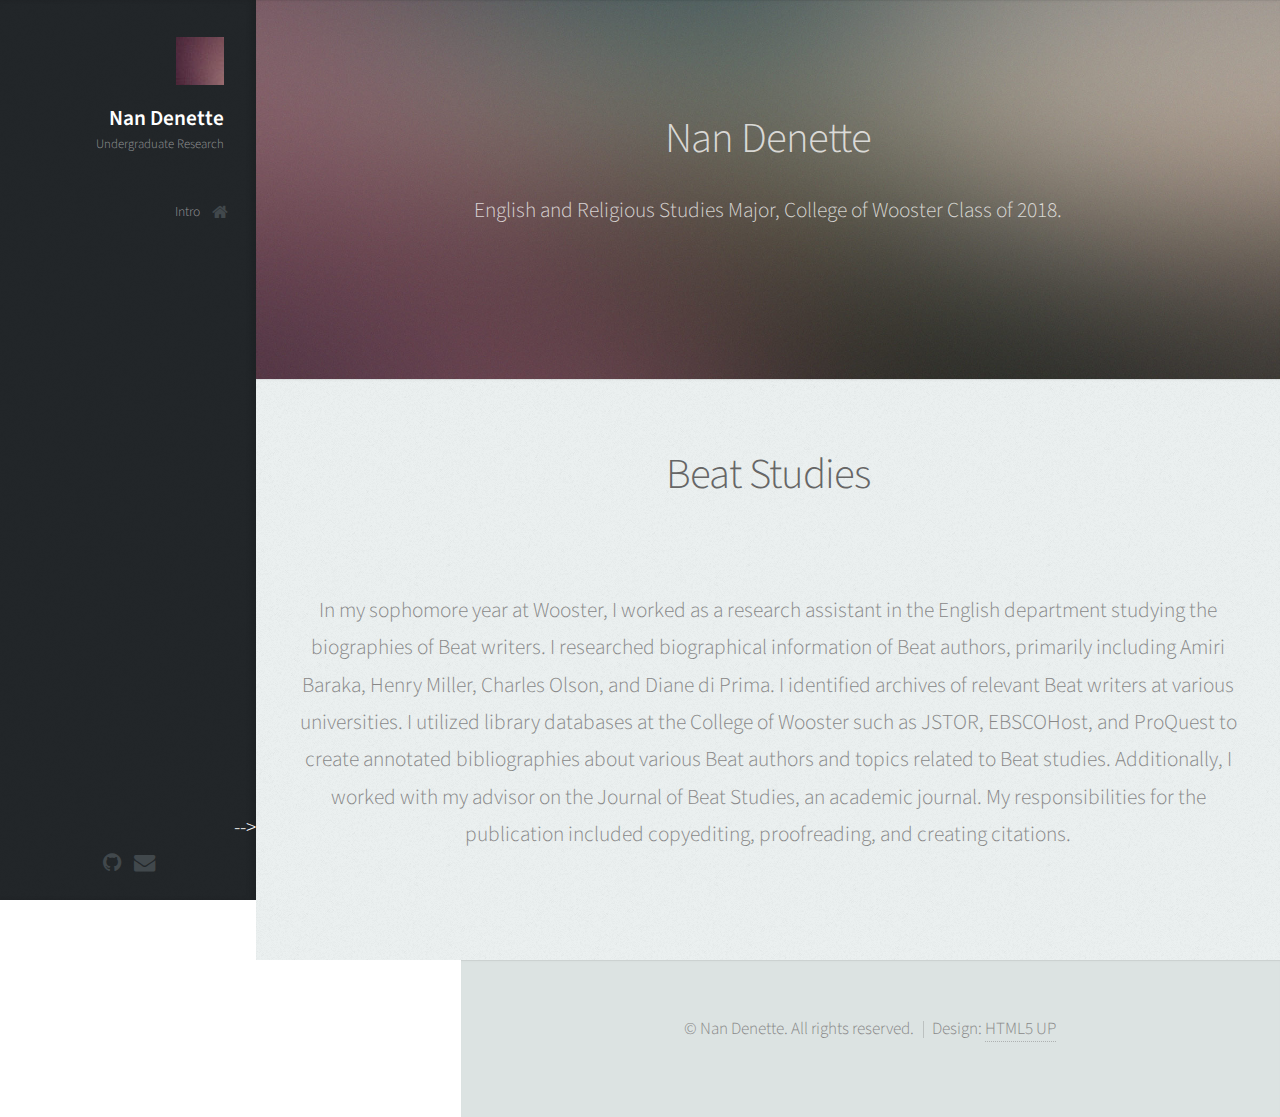
==== page 3.html @ e2fedefa "added 2 pages" ====
<!DOCTYPE HTML>
<!--
	Prologue by HTML5 UP
	html5up.net | @ajlkn
	Free for personal and commercial use under the CCA 3.0 license (html5up.net/license)
-->
<html>
	<head>
		<title>Prologue by HTML5 UP</title>
		<meta charset="utf-8" />
		<meta name="viewport" content="width=device-width, initial-scale=1" />
		<!--[if lte IE 8]><script src="assets/js/ie/html5shiv.js"></script><![endif]-->
		<link rel="stylesheet" href="assets/css/main.css" />
		<!--[if lte IE 8]><link rel="stylesheet" href="assets/css/ie8.css" /><![endif]-->
		<!--[if lte IE 9]><link rel="stylesheet" href="assets/css/ie9.css" /><![endif]-->
	</head>
	<body>

		<!-- Header -->
			<div id="header">

				<div class="top">

					<!-- Logo -->
						<div id="logo">
							<span class="image avatar48"><img src="images/avatar.jpg" alt="" /></span>
							<h1 id="title">Nan Denette</h1>
							<p>Undergraduate Research</p>
						</div>

					<!-- Nav -->
						<nav id="nav">
							<!--

								Prologue's nav expects links in one of two formats:

								1. Hash link (scrolls to a different section within the page)

								   <li><a href="#foobar" id="foobar-link" class="icon fa-whatever-icon-you-want skel-layers-ignoreHref"><span class="label">Foobar</span></a></li>

								2. Standard link (sends the user to another page/site)

								   <li><a href="http://foobar.tld" id="foobar-link" class="icon fa-whatever-icon-you-want"><span class="label">Foobar</span></a></li>

							-->
							
							<ul>
								<li><a href="https://nandenette.github.io" id="top-link" class="skel-layers-ignoreHref"><span class="icon fa-home">Intro</span></a></li>
								
							</ul>
						</nav>

				</div>

				<div class="bottom">
				-->

					<!-- Social Icons -->
						<ul class="icons">
							</li>
							</li>
							<li><a href="https://github.com/nandenette" class="icon fa-github"><span class="label">Github</span></a></li>
							<li><a href="ndenette18@wooster.edu" class="icon fa-envelope"><span class="label">Email</span></a></li>
						</ul>

				</div>

			</div>

		<!-- Main -->
			<div id="main">

				<!-- Intro -->
					<section id="top" class="one dark cover">
						<div class="container">

							<header>
								<h2 class="alt">Nan Denette</a></h2>
								<p>English and Religious Studies Major, College of Wooster Class of 2018.</p>
							</header>

							

						</div>
					</section>

				<!-- Portfolio -->
				<!--
					<section id="portfolio" class="two">
						<div class="container">

							<header>
								<h2>Research</h2>
							</header>

							<p>My current undergraduate research includes Beat literature, religion and literature theory, and the author David Foster Wallace.</p>

							<div class="row">
								<div class="4u 12u$(mobile)">
									<article class="item">
										<a href="/beatstudies.html" class="image fit"><img src="images/pic02.jpg" alt="" /></a>
										<header>
											<h3>Beat Studies</h3>
	
										</header>
									</article>
									<article class="item">
										<a href="#" class="image fit"><img src="images/pic03.jpg" alt="" /></a>
										<header>
											<h3>other</h3>
										</header>
									</article>
								</div>
								<div class="4u 12u$(mobile)">
									<article class="item">
										<a href="#" class="image fit"><img src="images/pic04.jpg" alt="" /></a>
										<header>
											<h3>Religion and Literature</h3>
										</header>
									</article>
									<article class="item">
										<a href="#" class="image fit"><img src="images/pic05.jpg" alt="" /></a>
										<header>
											<h3>Natoque Vitae</h3>
										</header>
									</article>
								</div>
								<div class="4u$ 12u$(mobile)">
									<article class="item">
										<a href="#" class="image fit"><img src="images/pic06.jpg" alt="" /></a>
										<header>
											<h3>David Foster Wallace</h3>
										</header>
									</article>
									<article class="item">
										<a href="#" class="image fit"><img src="images/pic07.jpg" alt="" /></a>
										<header>
											<h3>Orci Convallis</h3>
										</header>
									</article>
								</div>
							</div>

						</div>
					</section>
					-->

				<!-- About Me -->
					<section id="about" class="three">
						<div class="container">

							<header>
								<h2>Beat Studies</h2>
							</header>

							<a href="#" class="image featured"><img src="https://s-media-cache-ak0.pinimg.com/originals/61/4f/51/614f518d3c22bc08018260bf0897a3b0.jpg" alt="" /></a>

							<p>In my sophomore year at Wooster, I worked as a research assistant in the English department studying the biographies of Beat writers. I researched biographical information of Beat authors, primarily including Amiri Baraka, Henry Miller, Charles Olson, and Diane di Prima. I identified archives of relevant Beat writers at various universities. I utilized library databases at the College of Wooster such as JSTOR, EBSCOHost, and ProQuest to create annotated bibliographies about various Beat authors and topics related to Beat studies. Additionally, I worked with my advisor on the Journal of Beat Studies, an academic journal. My responsibilities for the publication included copyediting, proofreading, and creating citations.</p>

						</div>
					</section>

		<!-- Footer -->
			<div id="footer">

				<!-- Copyright -->
					<ul class="copyright">
						<li>&copy; Nan Denette. All rights reserved.</li><li>Design: <a href="http://html5up.net">HTML5 UP</a></li>
					</ul>

			</div>

		<!-- Scripts -->
			<script src="assets/js/jquery.min.js"></script>
			<script src="assets/js/jquery.scrolly.min.js"></script>
			<script src="assets/js/jquery.scrollzer.min.js"></script>
			<script src="assets/js/skel.min.js"></script>
			<script src="assets/js/util.js"></script>
			<!--[if lte IE 8]><script src="assets/js/ie/respond.min.js"></script><![endif]-->
			<script src="assets/js/main.js"></script>

	</body>
</html>
---- assets/css/main.css ----
@import url("font-awesome.min.css");
@import url("https://fonts.googleapis.com/css?family=Source+Sans+Pro:300,300italic,400,600");

/*
	Prologue by HTML5 UP
	html5up.net | @ajlkn
	Free for personal and commercial use under the CCA 3.0 license (html5up.net/license)
*/

/* Reset */

	html, body, div, span, applet, object, iframe, h1, h2, h3, h4, h5, h6, p, blockquote, pre, a, abbr, acronym, address, big, cite, code, del, dfn, em, img, ins, kbd, q, s, samp, small, strike, strong, sub, sup, tt, var, b, u, i, center, dl, dt, dd, ol, ul, li, fieldset, form, label, legend, table, caption, tbody, tfoot, thead, tr, th, td, article, aside, canvas, details, embed, figure, figcaption, footer, header, hgroup, menu, nav, output, ruby, section, summary, time, mark, audio, video {
		margin: 0;
		padding: 0;
		border: 0;
		font-size: 100%;
		font: inherit;
		vertical-align: baseline;
	}

	article, aside, details, figcaption, figure, footer, header, hgroup, menu, nav, section {
		display: block;
	}

	body {
		line-height: 1;
	}

	ol, ul {
		list-style: none;
	}

	blockquote, q {
		quotes: none;
	}

	blockquote:before, blockquote:after, q:before, q:after {
		content: '';
		content: none;
	}

	table {
		border-collapse: collapse;
		border-spacing: 0;
	}

	body {
		-webkit-text-size-adjust: none;
	}

/* Box Model */

	*, *:before, *:after {
		-moz-box-sizing: border-box;
		-webkit-box-sizing: border-box;
		box-sizing: border-box;
	}

/* Containers */

	.container {
		margin-left: auto;
		margin-right: auto;
	}

	.container.\31 25\25 {
		width: 100%;
		max-width: 1750px;
		min-width: 1400px;
	}

	.container.\37 5\25 {
		width: 1050px;
	}

	.container.\35 0\25 {
		width: 700px;
	}

	.container.\32 5\25 {
		width: 350px;
	}

	.container {
		width: 1400px;
	}

	@media screen and (min-width: 961px) and (max-width: 1880px) {

		.container.\31 25\25 {
			width: 100%;
			max-width: 1500px;
			min-width: 1200px;
		}

		.container.\37 5\25 {
			width: 900px;
		}

		.container.\35 0\25 {
			width: 600px;
		}

		.container.\32 5\25 {
			width: 300px;
		}

		.container {
			width: 1200px;
		}

	}

	@media screen and (min-width: 961px) and (max-width: 1620px) {

		.container.\31 25\25 {
			width: 100%;
			max-width: 1200px;
			min-width: 960px;
		}

		.container.\37 5\25 {
			width: 720px;
		}

		.container.\35 0\25 {
			width: 480px;
		}

		.container.\32 5\25 {
			width: 240px;
		}

		.container {
			width: 960px;
		}

	}

	@media screen and (min-width: 961px) and (max-width: 1320px) {

		.container.\31 25\25 {
			width: 100%;
			max-width: 125%;
			min-width: 100%;
		}

		.container.\37 5\25 {
			width: 75%;
		}

		.container.\35 0\25 {
			width: 50%;
		}

		.container.\32 5\25 {
			width: 25%;
		}

		.container {
			width: 100%;
		}

	}

	@media screen and (max-width: 960px) {

		.container.\31 25\25 {
			width: 100%;
			max-width: 125%;
			min-width: 100%;
		}

		.container.\37 5\25 {
			width: 75%;
		}

		.container.\35 0\25 {
			width: 50%;
		}

		.container.\32 5\25 {
			width: 25%;
		}

		.container {
			width: 100%;
		}

	}

	@media screen and (max-width: 736px) {

		.container.\31 25\25 {
			width: 100%;
			max-width: 125%;
			min-width: 100%;
		}

		.container.\37 5\25 {
			width: 75%;
		}

		.container.\35 0\25 {
			width: 50%;
		}

		.container.\32 5\25 {
			width: 25%;
		}

		.container {
			width: 100% !important;
		}

	}

/* Grid */

	.row {
		border-bottom: solid 1px transparent;
		-moz-box-sizing: border-box;
		-webkit-box-sizing: border-box;
		box-sizing: border-box;
	}

	.row > * {
		float: left;
		-moz-box-sizing: border-box;
		-webkit-box-sizing: border-box;
		box-sizing: border-box;
	}

	.row:after, .row:before {
		content: '';
		display: block;
		clear: both;
		height: 0;
	}

	.row.uniform > * > :first-child {
		margin-top: 0;
	}

	.row.uniform > * > :last-child {
		margin-bottom: 0;
	}

	.row.\30 \25 > * {
		padding: 0px 0 0 0px;
	}

	.row.\30 \25 {
		margin: 0px 0 -1px 0px;
	}

	.row.uniform.\30 \25 > * {
		padding: 0px 0 0 0px;
	}

	.row.uniform.\30 \25 {
		margin: 0px 0 -1px 0px;
	}

	.row > * {
		padding: 40px 0 0 40px;
	}

	.row {
		margin: -40px 0 -1px -40px;
	}

	.row.uniform > * {
		padding: 40px 0 0 40px;
	}

	.row.uniform {
		margin: -40px 0 -1px -40px;
	}

	.row.\32 00\25 > * {
		padding: 80px 0 0 80px;
	}

	.row.\32 00\25 {
		margin: -80px 0 -1px -80px;
	}

	.row.uniform.\32 00\25 > * {
		padding: 80px 0 0 80px;
	}

	.row.uniform.\32 00\25 {
		margin: -80px 0 -1px -80px;
	}

	.row.\31 50\25 > * {
		padding: 60px 0 0 60px;
	}

	.row.\31 50\25 {
		margin: -60px 0 -1px -60px;
	}

	.row.uniform.\31 50\25 > * {
		padding: 60px 0 0 60px;
	}

	.row.uniform.\31 50\25 {
		margin: -60px 0 -1px -60px;
	}

	.row.\35 0\25 > * {
		padding: 20px 0 0 20px;
	}

	.row.\35 0\25 {
		margin: -20px 0 -1px -20px;
	}

	.row.uniform.\35 0\25 > * {
		padding: 20px 0 0 20px;
	}

	.row.uniform.\35 0\25 {
		margin: -20px 0 -1px -20px;
	}

	.row.\32 5\25 > * {
		padding: 10px 0 0 10px;
	}

	.row.\32 5\25 {
		margin: -10px 0 -1px -10px;
	}

	.row.uniform.\32 5\25 > * {
		padding: 10px 0 0 10px;
	}

	.row.uniform.\32 5\25 {
		margin: -10px 0 -1px -10px;
	}

	.\31 2u, .\31 2u\24 {
		width: 100%;
		clear: none;
		margin-left: 0;
	}

	.\31 1u, .\31 1u\24 {
		width: 91.6666666667%;
		clear: none;
		margin-left: 0;
	}

	.\31 0u, .\31 0u\24 {
		width: 83.3333333333%;
		clear: none;
		margin-left: 0;
	}

	.\39 u, .\39 u\24 {
		width: 75%;
		clear: none;
		margin-left: 0;
	}

	.\38 u, .\38 u\24 {
		width: 66.6666666667%;
		clear: none;
		margin-left: 0;
	}

	.\37 u, .\37 u\24 {
		width: 58.3333333333%;
		clear: none;
		margin-left: 0;
	}

	.\36 u, .\36 u\24 {
		width: 50%;
		clear: none;
		margin-left: 0;
	}

	.\35 u, .\35 u\24 {
		width: 41.6666666667%;
		clear: none;
		margin-left: 0;
	}

	.\34 u, .\34 u\24 {
		width: 33.3333333333%;
		clear: none;
		margin-left: 0;
	}

	.\33 u, .\33 u\24 {
		width: 25%;
		clear: none;
		margin-left: 0;
	}

	.\32 u, .\32 u\24 {
		width: 16.6666666667%;
		clear: none;
		margin-left: 0;
	}

	.\31 u, .\31 u\24 {
		width: 8.3333333333%;
		clear: none;
		margin-left: 0;
	}

	.\31 2u\24 + *,
	.\31 1u\24 + *,
	.\31 0u\24 + *,
	.\39 u\24 + *,
	.\38 u\24 + *,
	.\37 u\24 + *,
	.\36 u\24 + *,
	.\35 u\24 + *,
	.\34 u\24 + *,
	.\33 u\24 + *,
	.\32 u\24 + *,
	.\31 u\24 + * {
		clear: left;
	}

	.\-11u {
		margin-left: 91.66667%;
	}

	.\-10u {
		margin-left: 83.33333%;
	}

	.\-9u {
		margin-left: 75%;
	}

	.\-8u {
		margin-left: 66.66667%;
	}

	.\-7u {
		margin-left: 58.33333%;
	}

	.\-6u {
		margin-left: 50%;
	}

	.\-5u {
		margin-left: 41.66667%;
	}

	.\-4u {
		margin-left: 33.33333%;
	}

	.\-3u {
		margin-left: 25%;
	}

	.\-2u {
		margin-left: 16.66667%;
	}

	.\-1u {
		margin-left: 8.33333%;
	}

	@media screen and (min-width: 961px) and (max-width: 1880px) {

		.row > * {
			padding: 40px 0 0 40px;
		}

		.row {
			margin: -40px 0 -1px -40px;
		}

		.row.uniform > * {
			padding: 40px 0 0 40px;
		}

		.row.uniform {
			margin: -40px 0 -1px -40px;
		}

		.row.\32 00\25 > * {
			padding: 80px 0 0 80px;
		}

		.row.\32 00\25 {
			margin: -80px 0 -1px -80px;
		}

		.row.uniform.\32 00\25 > * {
			padding: 80px 0 0 80px;
		}

		.row.uniform.\32 00\25 {
			margin: -80px 0 -1px -80px;
		}

		.row.\31 50\25 > * {
			padding: 60px 0 0 60px;
		}

		.row.\31 50\25 {
			margin: -60px 0 -1px -60px;
		}

		.row.uniform.\31 50\25 > * {
			padding: 60px 0 0 60px;
		}

		.row.uniform.\31 50\25 {
			margin: -60px 0 -1px -60px;
		}

		.row.\35 0\25 > * {
			padding: 20px 0 0 20px;
		}

		.row.\35 0\25 {
			margin: -20px 0 -1px -20px;
		}

		.row.uniform.\35 0\25 > * {
			padding: 20px 0 0 20px;
		}

		.row.uniform.\35 0\25 {
			margin: -20px 0 -1px -20px;
		}

		.row.\32 5\25 > * {
			padding: 10px 0 0 10px;
		}

		.row.\32 5\25 {
			margin: -10px 0 -1px -10px;
		}

		.row.uniform.\32 5\25 > * {
			padding: 10px 0 0 10px;
		}

		.row.uniform.\32 5\25 {
			margin: -10px 0 -1px -10px;
		}

		.\31 2u\28wide\29, .\31 2u\24\28wide\29 {
			width: 100%;
			clear: none;
			margin-left: 0;
		}

		.\31 1u\28wide\29, .\31 1u\24\28wide\29 {
			width: 91.6666666667%;
			clear: none;
			margin-left: 0;
		}

		.\31 0u\28wide\29, .\31 0u\24\28wide\29 {
			width: 83.3333333333%;
			clear: none;
			margin-left: 0;
		}

		.\39 u\28wide\29, .\39 u\24\28wide\29 {
			width: 75%;
			clear: none;
			margin-left: 0;
		}

		.\38 u\28wide\29, .\38 u\24\28wide\29 {
			width: 66.6666666667%;
			clear: none;
			margin-left: 0;
		}

		.\37 u\28wide\29, .\37 u\24\28wide\29 {
			width: 58.3333333333%;
			clear: none;
			margin-left: 0;
		}

		.\36 u\28wide\29, .\36 u\24\28wide\29 {
			width: 50%;
			clear: none;
			margin-left: 0;
		}

		.\35 u\28wide\29, .\35 u\24\28wide\29 {
			width: 41.6666666667%;
			clear: none;
			margin-left: 0;
		}

		.\34 u\28wide\29, .\34 u\24\28wide\29 {
			width: 33.3333333333%;
			clear: none;
			margin-left: 0;
		}

		.\33 u\28wide\29, .\33 u\24\28wide\29 {
			width: 25%;
			clear: none;
			margin-left: 0;
		}

		.\32 u\28wide\29, .\32 u\24\28wide\29 {
			width: 16.6666666667%;
			clear: none;
			margin-left: 0;
		}

		.\31 u\28wide\29, .\31 u\24\28wide\29 {
			width: 8.3333333333%;
			clear: none;
			margin-left: 0;
		}

		.\31 2u\24\28wide\29 + *,
		.\31 1u\24\28wide\29 + *,
		.\31 0u\24\28wide\29 + *,
		.\39 u\24\28wide\29 + *,
		.\38 u\24\28wide\29 + *,
		.\37 u\24\28wide\29 + *,
		.\36 u\24\28wide\29 + *,
		.\35 u\24\28wide\29 + *,
		.\34 u\24\28wide\29 + *,
		.\33 u\24\28wide\29 + *,
		.\32 u\24\28wide\29 + *,
		.\31 u\24\28wide\29 + * {
			clear: left;
		}

		.\-11u\28wide\29 {
			margin-left: 91.66667%;
		}

		.\-10u\28wide\29 {
			margin-left: 83.33333%;
		}

		.\-9u\28wide\29 {
			margin-left: 75%;
		}

		.\-8u\28wide\29 {
			margin-left: 66.66667%;
		}

		.\-7u\28wide\29 {
			margin-left: 58.33333%;
		}

		.\-6u\28wide\29 {
			margin-left: 50%;
		}

		.\-5u\28wide\29 {
			margin-left: 41.66667%;
		}

		.\-4u\28wide\29 {
			margin-left: 33.33333%;
		}

		.\-3u\28wide\29 {
			margin-left: 25%;
		}

		.\-2u\28wide\29 {
			margin-left: 16.66667%;
		}

		.\-1u\28wide\29 {
			margin-left: 8.33333%;
		}

	}

	@media screen and (min-width: 961px) and (max-width: 1620px) {

		.row > * {
			padding: 40px 0 0 40px;
		}

		.row {
			margin: -40px 0 -1px -40px;
		}

		.row.uniform > * {
			padding: 40px 0 0 40px;
		}

		.row.uniform {
			margin: -40px 0 -1px -40px;
		}

		.row.\32 00\25 > * {
			padding: 80px 0 0 80px;
		}

		.row.\32 00\25 {
			margin: -80px 0 -1px -80px;
		}

		.row.uniform.\32 00\25 > * {
			padding: 80px 0 0 80px;
		}

		.row.uniform.\32 00\25 {
			margin: -80px 0 -1px -80px;
		}

		.row.\31 50\25 > * {
			padding: 60px 0 0 60px;
		}

		.row.\31 50\25 {
			margin: -60px 0 -1px -60px;
		}

		.row.uniform.\31 50\25 > * {
			padding: 60px 0 0 60px;
		}

		.row.uniform.\31 50\25 {
			margin: -60px 0 -1px -60px;
		}

		.row.\35 0\25 > * {
			padding: 20px 0 0 20px;
		}

		.row.\35 0\25 {
			margin: -20px 0 -1px -20px;
		}

		.row.uniform.\35 0\25 > * {
			padding: 20px 0 0 20px;
		}

		.row.uniform.\35 0\25 {
			margin: -20px 0 -1px -20px;
		}

		.row.\32 5\25 > * {
			padding: 10px 0 0 10px;
		}

		.row.\32 5\25 {
			margin: -10px 0 -1px -10px;
		}

		.row.uniform.\32 5\25 > * {
			padding: 10px 0 0 10px;
		}

		.row.uniform.\32 5\25 {
			margin: -10px 0 -1px -10px;
		}

		.\31 2u\28normal\29, .\31 2u\24\28normal\29 {
			width: 100%;
			clear: none;
			margin-left: 0;
		}

		.\31 1u\28normal\29, .\31 1u\24\28normal\29 {
			width: 91.6666666667%;
			clear: none;
			margin-left: 0;
		}

		.\31 0u\28normal\29, .\31 0u\24\28normal\29 {
			width: 83.3333333333%;
			clear: none;
			margin-left: 0;
		}

		.\39 u\28normal\29, .\39 u\24\28normal\29 {
			width: 75%;
			clear: none;
			margin-left: 0;
		}

		.\38 u\28normal\29, .\38 u\24\28normal\29 {
			width: 66.6666666667%;
			clear: none;
			margin-left: 0;
		}

		.\37 u\28normal\29, .\37 u\24\28normal\29 {
			width: 58.3333333333%;
			clear: none;
			margin-left: 0;
		}

		.\36 u\28normal\29, .\36 u\24\28normal\29 {
			width: 50%;
			clear: none;
			margin-left: 0;
		}

		.\35 u\28normal\29, .\35 u\24\28normal\29 {
			width: 41.6666666667%;
			clear: none;
			margin-left: 0;
		}

		.\34 u\28normal\29, .\34 u\24\28normal\29 {
			width: 33.3333333333%;
			clear: none;
			margin-left: 0;
		}

		.\33 u\28normal\29, .\33 u\24\28normal\29 {
			width: 25%;
			clear: none;
			margin-left: 0;
		}

		.\32 u\28normal\29, .\32 u\24\28normal\29 {
			width: 16.6666666667%;
			clear: none;
			margin-left: 0;
		}

		.\31 u\28normal\29, .\31 u\24\28normal\29 {
			width: 8.3333333333%;
			clear: none;
			margin-left: 0;
		}

		.\31 2u\24\28normal\29 + *,
		.\31 1u\24\28normal\29 + *,
		.\31 0u\24\28normal\29 + *,
		.\39 u\24\28normal\29 + *,
		.\38 u\24\28normal\29 + *,
		.\37 u\24\28normal\29 + *,
		.\36 u\24\28normal\29 + *,
		.\35 u\24\28normal\29 + *,
		.\34 u\24\28normal\29 + *,
		.\33 u\24\28normal\29 + *,
		.\32 u\24\28normal\29 + *,
		.\31 u\24\28normal\29 + * {
			clear: left;
		}

		.\-11u\28normal\29 {
			margin-left: 91.66667%;
		}

		.\-10u\28normal\29 {
			margin-left: 83.33333%;
		}

		.\-9u\28normal\29 {
			margin-left: 75%;
		}

		.\-8u\28normal\29 {
			margin-left: 66.66667%;
		}

		.\-7u\28normal\29 {
			margin-left: 58.33333%;
		}

		.\-6u\28normal\29 {
			margin-left: 50%;
		}

		.\-5u\28normal\29 {
			margin-left: 41.66667%;
		}

		.\-4u\28normal\29 {
			margin-left: 33.33333%;
		}

		.\-3u\28normal\29 {
			margin-left: 25%;
		}

		.\-2u\28normal\29 {
			margin-left: 16.66667%;
		}

		.\-1u\28normal\29 {
			margin-left: 8.33333%;
		}

	}

	@media screen and (min-width: 961px) and (max-width: 1320px) {

		.row > * {
			padding: 20px 0 0 20px;
		}

		.row {
			margin: -20px 0 -1px -20px;
		}

		.row.uniform > * {
			padding: 20px 0 0 20px;
		}

		.row.uniform {
			margin: -20px 0 -1px -20px;
		}

		.row.\32 00\25 > * {
			padding: 40px 0 0 40px;
		}

		.row.\32 00\25 {
			margin: -40px 0 -1px -40px;
		}

		.row.uniform.\32 00\25 > * {
			padding: 40px 0 0 40px;
		}

		.row.uniform.\32 00\25 {
			margin: -40px 0 -1px -40px;
		}

		.row.\31 50\25 > * {
			padding: 30px 0 0 30px;
		}

		.row.\31 50\25 {
			margin: -30px 0 -1px -30px;
		}

		.row.uniform.\31 50\25 > * {
			padding: 30px 0 0 30px;
		}

		.row.uniform.\31 50\25 {
			margin: -30px 0 -1px -30px;
		}

		.row.\35 0\25 > * {
			padding: 10px 0 0 10px;
		}

		.row.\35 0\25 {
			margin: -10px 0 -1px -10px;
		}

		.row.uniform.\35 0\25 > * {
			padding: 10px 0 0 10px;
		}

		.row.uniform.\35 0\25 {
			margin: -10px 0 -1px -10px;
		}

		.row.\32 5\25 > * {
			padding: 5px 0 0 5px;
		}

		.row.\32 5\25 {
			margin: -5px 0 -1px -5px;
		}

		.row.uniform.\32 5\25 > * {
			padding: 5px 0 0 5px;
		}

		.row.uniform.\32 5\25 {
			margin: -5px 0 -1px -5px;
		}

		.\31 2u\28narrow\29, .\31 2u\24\28narrow\29 {
			width: 100%;
			clear: none;
			margin-left: 0;
		}

		.\31 1u\28narrow\29, .\31 1u\24\28narrow\29 {
			width: 91.6666666667%;
			clear: none;
			margin-left: 0;
		}

		.\31 0u\28narrow\29, .\31 0u\24\28narrow\29 {
			width: 83.3333333333%;
			clear: none;
			margin-left: 0;
		}

		.\39 u\28narrow\29, .\39 u\24\28narrow\29 {
			width: 75%;
			clear: none;
			margin-left: 0;
		}

		.\38 u\28narrow\29, .\38 u\24\28narrow\29 {
			width: 66.6666666667%;
			clear: none;
			margin-left: 0;
		}

		.\37 u\28narrow\29, .\37 u\24\28narrow\29 {
			width: 58.3333333333%;
			clear: none;
			margin-left: 0;
		}

		.\36 u\28narrow\29, .\36 u\24\28narrow\29 {
			width: 50%;
			clear: none;
			margin-left: 0;
		}

		.\35 u\28narrow\29, .\35 u\24\28narrow\29 {
			width: 41.6666666667%;
			clear: none;
			margin-left: 0;
		}

		.\34 u\28narrow\29, .\34 u\24\28narrow\29 {
			width: 33.3333333333%;
			clear: none;
			margin-left: 0;
		}

		.\33 u\28narrow\29, .\33 u\24\28narrow\29 {
			width: 25%;
			clear: none;
			margin-left: 0;
		}

		.\32 u\28narrow\29, .\32 u\24\28narrow\29 {
			width: 16.6666666667%;
			clear: none;
			margin-left: 0;
		}

		.\31 u\28narrow\29, .\31 u\24\28narrow\29 {
			width: 8.3333333333%;
			clear: none;
			margin-left: 0;
		}

		.\31 2u\24\28narrow\29 + *,
		.\31 1u\24\28narrow\29 + *,
		.\31 0u\24\28narrow\29 + *,
		.\39 u\24\28narrow\29 + *,
		.\38 u\24\28narrow\29 + *,
		.\37 u\24\28narrow\29 + *,
		.\36 u\24\28narrow\29 + *,
		.\35 u\24\28narrow\29 + *,
		.\34 u\24\28narrow\29 + *,
		.\33 u\24\28narrow\29 + *,
		.\32 u\24\28narrow\29 + *,
		.\31 u\24\28narrow\29 + * {
			clear: left;
		}

		.\-11u\28narrow\29 {
			margin-left: 91.66667%;
		}

		.\-10u\28narrow\29 {
			margin-left: 83.33333%;
		}

		.\-9u\28narrow\29 {
			margin-left: 75%;
		}

		.\-8u\28narrow\29 {
			margin-left: 66.66667%;
		}

		.\-7u\28narrow\29 {
			margin-left: 58.33333%;
		}

		.\-6u\28narrow\29 {
			margin-left: 50%;
		}

		.\-5u\28narrow\29 {
			margin-left: 41.66667%;
		}

		.\-4u\28narrow\29 {
			margin-left: 33.33333%;
		}

		.\-3u\28narrow\29 {
			margin-left: 25%;
		}

		.\-2u\28narrow\29 {
			margin-left: 16.66667%;
		}

		.\-1u\28narrow\29 {
			margin-left: 8.33333%;
		}

	}

	@media screen and (max-width: 960px) {

		.row > * {
			padding: 20px 0 0 20px;
		}

		.row {
			margin: -20px 0 -1px -20px;
		}

		.row.uniform > * {
			padding: 20px 0 0 20px;
		}

		.row.uniform {
			margin: -20px 0 -1px -20px;
		}

		.row.\32 00\25 > * {
			padding: 40px 0 0 40px;
		}

		.row.\32 00\25 {
			margin: -40px 0 -1px -40px;
		}

		.row.uniform.\32 00\25 > * {
			padding: 40px 0 0 40px;
		}

		.row.uniform.\32 00\25 {
			margin: -40px 0 -1px -40px;
		}

		.row.\31 50\25 > * {
			padding: 30px 0 0 30px;
		}

		.row.\31 50\25 {
			margin: -30px 0 -1px -30px;
		}

		.row.uniform.\31 50\25 > * {
			padding: 30px 0 0 30px;
		}

		.row.uniform.\31 50\25 {
			margin: -30px 0 -1px -30px;
		}

		.row.\35 0\25 > * {
			padding: 10px 0 0 10px;
		}

		.row.\35 0\25 {
			margin: -10px 0 -1px -10px;
		}

		.row.uniform.\35 0\25 > * {
			padding: 10px 0 0 10px;
		}

		.row.uniform.\35 0\25 {
			margin: -10px 0 -1px -10px;
		}

		.row.\32 5\25 > * {
			padding: 5px 0 0 5px;
		}

		.row.\32 5\25 {
			margin: -5px 0 -1px -5px;
		}

		.row.uniform.\32 5\25 > * {
			padding: 5px 0 0 5px;
		}

		.row.uniform.\32 5\25 {
			margin: -5px 0 -1px -5px;
		}

		.\31 2u\28narrower\29, .\31 2u\24\28narrower\29 {
			width: 100%;
			clear: none;
			margin-left: 0;
		}

		.\31 1u\28narrower\29, .\31 1u\24\28narrower\29 {
			width: 91.6666666667%;
			clear: none;
			margin-left: 0;
		}

		.\31 0u\28narrower\29, .\31 0u\24\28narrower\29 {
			width: 83.3333333333%;
			clear: none;
			margin-left: 0;
		}

		.\39 u\28narrower\29, .\39 u\24\28narrower\29 {
			width: 75%;
			clear: none;
			margin-left: 0;
		}

		.\38 u\28narrower\29, .\38 u\24\28narrower\29 {
			width: 66.6666666667%;
			clear: none;
			margin-left: 0;
		}

		.\37 u\28narrower\29, .\37 u\24\28narrower\29 {
			width: 58.3333333333%;
			clear: none;
			margin-left: 0;
		}

		.\36 u\28narrower\29, .\36 u\24\28narrower\29 {
			width: 50%;
			clear: none;
			margin-left: 0;
		}

		.\35 u\28narrower\29, .\35 u\24\28narrower\29 {
			width: 41.6666666667%;
			clear: none;
			margin-left: 0;
		}

		.\34 u\28narrower\29, .\34 u\24\28narrower\29 {
			width: 33.3333333333%;
			clear: none;
			margin-left: 0;
		}

		.\33 u\28narrower\29, .\33 u\24\28narrower\29 {
			width: 25%;
			clear: none;
			margin-left: 0;
		}

		.\32 u\28narrower\29, .\32 u\24\28narrower\29 {
			width: 16.6666666667%;
			clear: none;
			margin-left: 0;
		}

		.\31 u\28narrower\29, .\31 u\24\28narrower\29 {
			width: 8.3333333333%;
			clear: none;
			margin-left: 0;
		}

		.\31 2u\24\28narrower\29 + *,
		.\31 1u\24\28narrower\29 + *,
		.\31 0u\24\28narrower\29 + *,
		.\39 u\24\28narrower\29 + *,
		.\38 u\24\28narrower\29 + *,
		.\37 u\24\28narrower\29 + *,
		.\36 u\24\28narrower\29 + *,
		.\35 u\24\28narrower\29 + *,
		.\34 u\24\28narrower\29 + *,
		.\33 u\24\28narrower\29 + *,
		.\32 u\24\28narrower\29 + *,
		.\31 u\24\28narrower\29 + * {
			clear: left;
		}

		.\-11u\28narrower\29 {
			margin-left: 91.66667%;
		}

		.\-10u\28narrower\29 {
			margin-left: 83.33333%;
		}

		.\-9u\28narrower\29 {
			margin-left: 75%;
		}

		.\-8u\28narrower\29 {
			margin-left: 66.66667%;
		}

		.\-7u\28narrower\29 {
			margin-left: 58.33333%;
		}

		.\-6u\28narrower\29 {
			margin-left: 50%;
		}

		.\-5u\28narrower\29 {
			margin-left: 41.66667%;
		}

		.\-4u\28narrower\29 {
			margin-left: 33.33333%;
		}

		.\-3u\28narrower\29 {
			margin-left: 25%;
		}

		.\-2u\28narrower\29 {
			margin-left: 16.66667%;
		}

		.\-1u\28narrower\29 {
			margin-left: 8.33333%;
		}

	}

	@media screen and (max-width: 736px) {

		.row > * {
			padding: 20px 0 0 20px;
		}

		.row {
			margin: -20px 0 -1px -20px;
		}

		.row.uniform > * {
			padding: 20px 0 0 20px;
		}

		.row.uniform {
			margin: -20px 0 -1px -20px;
		}

		.row.\32 00\25 > * {
			padding: 40px 0 0 40px;
		}

		.row.\32 00\25 {
			margin: -40px 0 -1px -40px;
		}

		.row.uniform.\32 00\25 > * {
			padding: 40px 0 0 40px;
		}

		.row.uniform.\32 00\25 {
			margin: -40px 0 -1px -40px;
		}

		.row.\31 50\25 > * {
			padding: 30px 0 0 30px;
		}

		.row.\31 50\25 {
			margin: -30px 0 -1px -30px;
		}

		.row.uniform.\31 50\25 > * {
			padding: 30px 0 0 30px;
		}

		.row.uniform.\31 50\25 {
			margin: -30px 0 -1px -30px;
		}

		.row.\35 0\25 > * {
			padding: 10px 0 0 10px;
		}

		.row.\35 0\25 {
			margin: -10px 0 -1px -10px;
		}

		.row.uniform.\35 0\25 > * {
			padding: 10px 0 0 10px;
		}

		.row.uniform.\35 0\25 {
			margin: -10px 0 -1px -10px;
		}

		.row.\32 5\25 > * {
			padding: 5px 0 0 5px;
		}

		.row.\32 5\25 {
			margin: -5px 0 -1px -5px;
		}

		.row.uniform.\32 5\25 > * {
			padding: 5px 0 0 5px;
		}

		.row.uniform.\32 5\25 {
			margin: -5px 0 -1px -5px;
		}

		.\31 2u\28mobile\29, .\31 2u\24\28mobile\29 {
			width: 100%;
			clear: none;
			margin-left: 0;
		}

		.\31 1u\28mobile\29, .\31 1u\24\28mobile\29 {
			width: 91.6666666667%;
			clear: none;
			margin-left: 0;
		}

		.\31 0u\28mobile\29, .\31 0u\24\28mobile\29 {
			width: 83.3333333333%;
			clear: none;
			margin-left: 0;
		}

		.\39 u\28mobile\29, .\39 u\24\28mobile\29 {
			width: 75%;
			clear: none;
			margin-left: 0;
		}

		.\38 u\28mobile\29, .\38 u\24\28mobile\29 {
			width: 66.6666666667%;
			clear: none;
			margin-left: 0;
		}

		.\37 u\28mobile\29, .\37 u\24\28mobile\29 {
			width: 58.3333333333%;
			clear: none;
			margin-left: 0;
		}

		.\36 u\28mobile\29, .\36 u\24\28mobile\29 {
			width: 50%;
			clear: none;
			margin-left: 0;
		}

		.\35 u\28mobile\29, .\35 u\24\28mobile\29 {
			width: 41.6666666667%;
			clear: none;
			margin-left: 0;
		}

		.\34 u\28mobile\29, .\34 u\24\28mobile\29 {
			width: 33.3333333333%;
			clear: none;
			margin-left: 0;
		}

		.\33 u\28mobile\29, .\33 u\24\28mobile\29 {
			width: 25%;
			clear: none;
			margin-left: 0;
		}

		.\32 u\28mobile\29, .\32 u\24\28mobile\29 {
			width: 16.6666666667%;
			clear: none;
			margin-left: 0;
		}

		.\31 u\28mobile\29, .\31 u\24\28mobile\29 {
			width: 8.3333333333%;
			clear: none;
			margin-left: 0;
		}

		.\31 2u\24\28mobile\29 + *,
		.\31 1u\24\28mobile\29 + *,
		.\31 0u\24\28mobile\29 + *,
		.\39 u\24\28mobile\29 + *,
		.\38 u\24\28mobile\29 + *,
		.\37 u\24\28mobile\29 + *,
		.\36 u\24\28mobile\29 + *,
		.\35 u\24\28mobile\29 + *,
		.\34 u\24\28mobile\29 + *,
		.\33 u\24\28mobile\29 + *,
		.\32 u\24\28mobile\29 + *,
		.\31 u\24\28mobile\29 + * {
			clear: left;
		}

		.\-11u\28mobile\29 {
			margin-left: 91.66667%;
		}

		.\-10u\28mobile\29 {
			margin-left: 83.33333%;
		}

		.\-9u\28mobile\29 {
			margin-left: 75%;
		}

		.\-8u\28mobile\29 {
			margin-left: 66.66667%;
		}

		.\-7u\28mobile\29 {
			margin-left: 58.33333%;
		}

		.\-6u\28mobile\29 {
			margin-left: 50%;
		}

		.\-5u\28mobile\29 {
			margin-left: 41.66667%;
		}

		.\-4u\28mobile\29 {
			margin-left: 33.33333%;
		}

		.\-3u\28mobile\29 {
			margin-left: 25%;
		}

		.\-2u\28mobile\29 {
			margin-left: 16.66667%;
		}

		.\-1u\28mobile\29 {
			margin-left: 8.33333%;
		}

	}

/* Basic */

	body {
		background: #fff;
		font-family: 'Source Sans Pro', sans-serif;
		font-size: 19pt;
		font-weight: 300;
		line-height: 1.75em;
		color: #888;
	}

		body.is-loading * {
			-moz-transition: none !important;
			-webkit-transition: none !important;
			-ms-transition: none !important;
			transition: none !important;
			-moz-animation: none !important;
			-webkit-animation: none !important;
			-ms-animation: none !important;
			animation: none !important;
		}

	input, textarea, select {
		font-family: 'Source Sans Pro', sans-serif;
		font-size: 19pt;
		font-weight: 300;
		line-height: 1.75em;
		color: #888;
	}

	h1, h2, h3, h4, h5, h6 {
		font-weight: 300;
		color: #666;
		line-height: 1.5em;
	}

	h1 a, h2 a, h3 a, h4 a, h5 a, h6 a {
		color: inherit;
		text-decoration: none;
	}

		h1 a strong, h2 a strong, h3 a strong, h4 a strong, h5 a strong, h6 a strong {
			color: #333;
		}

	h2 {
		font-size: 2em;
		letter-spacing: -1px;
	}

		h2.alt {
			color: #888;
		}

			h2.alt strong {
				color: #666;
			}

	h3 {
		font-size: 1.5em;
	}

	header {
		margin: 0 0 2em 0;
	}

		header > p {
			margin: 1em 0 0 0;
		}

	footer {
		margin: 2em 0 0 0;
	}

	strong, b {
		font-weight: 300;
		color: #666;
	}

	em, i {
		font-style: italic;
	}

	a {
		text-decoration: none;
		color: inherit;
		border-bottom: dotted 1px rgba(128, 128, 128, 0.5);
		-moz-transition: color 0.35s ease-in-out, border-bottom-color 0.35s ease-in-out;
		-webkit-transition: color 0.35s ease-in-out, border-bottom-color 0.35s ease-in-out;
		-ms-transition: color 0.35s ease-in-out, border-bottom-color 0.35s ease-in-out;
		transition: color 0.35s ease-in-out, border-bottom-color 0.35s ease-in-out;
		outline: 0;
	}

		a:hover {
			color: #E27689;
			border-bottom-color: rgba(255, 255, 255, 0);
		}

	sub {
		position: relative;
		top: 0.5em;
		font-size: 0.8em;
	}

	sup {
		position: relative;
		top: -0.5em;
		font-size: 0.8em;
	}

	hr {
		border: 0;
		border-top: solid 1px #ddd;
	}

	blockquote {
		border-left: solid 0.5em #ddd;
		padding: 1em 0 1em 2em;
		font-style: italic;
	}

	p, ul, ol, dl, table {
		margin-bottom: 2em;
	}

	br.clear {
		clear: both;
	}

/* Sections/Article */

	section, article {
		margin-bottom: 3em;
	}

		section > :last-child,
		section > .container, section:last-child, article > :last-child,
		article > .container, article:last-child {
			margin-bottom: 0;
		}

		.row > section, .row > article {
			margin-bottom: 0;
		}

/* Image */

	.image {
		display: inline-block;
		border: 0;
	}

		.image img {
			display: block;
			width: 100%;
		}

		.image.avatar48 {
			width: 48px;
			height: 48px;
			background: #f00;
		}

			.image.avatar48 img {
				width: 48px;
				height: 48px;
			}

		.image.fit {
			display: block;
			width: 100%;
		}

		.image.featured {
			display: block;
			width: 100%;
			margin: 0 0 2em 0;
		}

		.image.left {
			float: left;
			margin: 0 2em 2em 0;
		}

		.image.centered {
			display: block;
			margin: 0 0 2em 0;
		}

			.image.centered img {
				margin: 0 auto;
				width: auto;
			}

/* List */

	ul.default {
		list-style: disc;
		padding-left: 1em;
	}

		ul.default li {
			padding-left: 0.5em;
		}

	ul.icons {
		cursor: default;
	}

		ul.icons li {
			display: inline-block;
		}

		ul.icons a {
			display: inline-block;
			width: 2em;
			height: 2em;
			line-height: 2em;
			text-align: center;
			border: 0;
		}

	ol.default {
		list-style: decimal;
		padding-left: 1.25em;
	}

		ol.default li {
			padding-left: 0.25em;
		}

/* Form */

	form label {
		display: block;
		text-align: left;
		margin-bottom: 0.5em;
	}

	form input[type="text"],
	form input[type="email"],
	form input[type="password"],
	form select,
	form textarea {
		position: relative;
		-webkit-appearance: none;
		display: block;
		border: 0;
		outline: 0;
		background: #fff;
		background: rgba(255, 255, 255, 0.75);
		width: 100%;
		border-radius: 0.35em;
		padding: 0.75em 1em 0.75em 1em;
		box-shadow: inset 0 0.1em 0.1em 0 rgba(0, 0, 0, 0.05);
		border: solid 1px rgba(0, 0, 0, 0.15);
		-moz-transition: all 0.35s ease-in-out;
		-webkit-transition: all 0.35s ease-in-out;
		-ms-transition: all 0.35s ease-in-out;
		transition: all 0.35s ease-in-out;
	}

		form input[type="text"]:focus,
		form input[type="email"]:focus,
		form input[type="password"]:focus,
		form select:focus,
		form textarea:focus {
			box-shadow: 0 0 2px 1px #8ebebc;
			background: #fff;
		}

	form input[type="text"],
	form input[type="email"],
	form input[type="password"],
	form select {
		line-height: 1.25em;
	}

	form textarea {
		min-height: 14em;
	}

	form .formerize-placeholder {
		color: #555 !important;
	}

	form ::-webkit-input-placeholder {
		color: #555 !important;
	}

	form :-moz-placeholder {
		color: #555 !important;
	}

	form ::-moz-placeholder {
		color: #555 !important;
	}

	form :-ms-input-placeholder {
		color: #555 !important;
	}

	form ::-moz-focus-inner {
		border: 0;
	}

/* Table */

	table {
		width: 100%;
	}

		table.default {
			width: 100%;
			text-align: left;
		}

			table.default tbody tr:nth-child(2n+2) {
				background: #f4f4f4;
			}

			table.default td {
				padding: 0.5em 1em 0.5em 1em;
			}

			table.default th {
				text-align: left;
				padding: 0.5em 1em 0.5em 1em;
				color: #fff;
				background: #222729 url("images/overlay.png");
			}

			table.default thead {
				background: #444;
				color: #fff;
			}

			table.default tfoot {
				background: #eee;
			}

/* Button */

	input[type="button"],
	input[type="submit"],
	input[type="reset"],
	button,
	.button {
		position: relative;
		display: inline-block;
		border-radius: 0.35em;
		color: #fff !important;
		text-decoration: none;
		padding: 0.75em 2.5em 0.75em 2.5em;
		background-color: #8ebebc;
		border: 0;
		cursor: pointer;
		background-image: -moz-linear-gradient(top, rgba(0, 0, 0, 0), rgba(0, 0, 0, 0.15)), url("images/overlay.png");
		background-image: -webkit-linear-gradient(top, rgba(0, 0, 0, 0), rgba(0, 0, 0, 0.15)), url("images/overlay.png");
		background-image: -ms-linear-gradient(top, rgba(0, 0, 0, 0), rgba(0, 0, 0, 0.15)), url("images/overlay.png");
		background-image: linear-gradient(top, rgba(0, 0, 0, 0), rgba(0, 0, 0, 0.15)), url("images/overlay.png");
		-moz-transition: background-color 0.35s ease-in-out;
		-webkit-transition: background-color 0.35s ease-in-out;
		-ms-transition: background-color 0.35s ease-in-out;
		transition: background-color 0.35s ease-in-out;
	}

		input[type="button"]:hover,
		input[type="submit"]:hover,
		input[type="reset"]:hover,
		button:hover,
		.button:hover {
			background-color: #9ececc;
		}

		input[type="button"]:active,
		input[type="submit"]:active,
		input[type="reset"]:active,
		button:active,
		.button:active {
			background-color: #7eaeac;
		}

/* Item */

	.item {
		box-shadow: 0 0.05em 0.15em 0 rgba(0, 0, 0, 0.05);
		margin-bottom: 40px;
	}

		.item header {
			background: #fff;
			margin: 0;
			padding: 1em 0 1em 0;
			font-size: 0.8em;
		}

			.item header h3 {
				font-size: 1em;
			}

/* Icons */

	.icon {
		text-decoration: none;
	}

		.icon:before {
			display: inline-block;
			font-family: FontAwesome;
			font-size: 1.25em;
			text-decoration: none;
			font-style: normal;
			font-weight: normal;
			line-height: 1;
			-webkit-font-smoothing: antialiased;
			-moz-osx-font-smoothing: grayscale;
		}

		.icon > .label {
			display: none;
		}

/* Header */

	#header {
		display: -moz-flex;
		display: -webkit-flex;
		display: -ms-flex;
		display: flex;
		-moz-flex-direction: column;
		-webkit-flex-direction: column;
		-ms-flex-direction: column;
		flex-direction: column;
		-moz-justify-content: space-between;
		-webkit-justify-content: space-between;
		-ms-justify-content: space-between;
		justify-content: space-between;
		background: #222629 url("images/overlay.png");
		box-shadow: inset -0.25em 0 0.25em 0 rgba(0, 0, 0, 0.1);
		color: #fff;
		height: 100%;
		left: 0;
		overflow-y: auto;
		position: fixed;
		text-align: right;
		top: 0;
		width: 375px;
	}

		#header .top {
			-moz-flex-grow: 1;
			-webkit-flex-grow: 1;
			-ms-flex-grow: 1;
			flex-grow: 1;
		}

		#header .bottom {
			-moz-flex-shrink: 0;
			-webkit-flex-shrink: 0;
			-ms-flex-shrink: 0;
			flex-shrink: 0;
			padding: 1.5em 0 0.75em 0;
		}

			#header .bottom > :last-child {
				margin-bottom: 0;
			}

		#header .icons {
			font-size: 0.8em;
			text-align: center;
		}

			#header .icons a {
				color: #41484c;
				-moz-transition: color 0.35s ease-in-out;
				-webkit-transition: color 0.35s ease-in-out;
				-ms-transition: color 0.35s ease-in-out;
				transition: color 0.35s ease-in-out;
			}

				#header .icons a:hover {
					color: #fff;
				}

	#logo {
		position: relative;
		margin: 1.75em 1.5em 1.5em 1.5em;
		min-height: 48px;
		cursor: default;
	}

		#logo h1 {
			position: relative;
			color: #fff;
			font-weight: 600;
			font-size: 1em;
			line-height: 1em;
		}

		#logo p {
			position: relative;
			display: block;
			font-size: 0.6em;
			color: rgba(255, 255, 255, 0.5);
			line-height: 1.25em;
			margin: 0.5em 0 0 0;
		}

		#logo .image {
			position: absolute;
			left: 0;
			top: 0;
		}

	#nav ul {
		margin-bottom: 0;
	}

		#nav ul li a {
			display: block;
			padding: 0.5em 1.5em 0.5em 1.5em;
			color: rgba(255, 255, 255, 0.5);
			text-decoration: none;
			outline: 0;
			border: 0;
			-moz-transition: none;
			-webkit-transition: none;
			-ms-transition: none;
			transition: none;
		}

			#nav ul li a span {
				position: relative;
				display: block;
				font-size: 0.8em;
			}

				#nav ul li a span:before {
					position: absolute;
					left: 0;
					color: #41484c;
					text-align: center;
					width: 1.25em;
					line-height: 1.75em;
				}

			#nav ul li a.active {
				background: rgba(0, 0, 0, 0.15);
				box-shadow: inset 0 0 0.25em 0 rgba(0, 0, 0, 0.125);
				color: #fff;
			}

				#nav ul li a.active span:before {
					color: #e27689;
				}

/* Footer */

	#footer {
		margin-left: 375px;
		text-align: center;
		background-color: #dce3e2;
		padding: 3em 0 4em 0;
		box-shadow: inset 0 1px 0 0 rgba(0, 0, 0, 0.05), inset 0 0.1em 0.1em 0 rgba(0, 0, 0, 0.025);
		font-size: 0.8em;
	}

		#footer .copyright {
			cursor: default;
			margin: 0;
		}

			#footer .copyright li {
				display: inline-block;
				line-height: 1em;
				border-left: solid 1px rgba(128, 128, 128, 0.35);
				padding: 0 0 0 0.5em;
				margin: 0 0 0 0.5em;
			}

				#footer .copyright li:first-child {
					border-left: 0;
					padding-left: 0;
					margin-left: 0;
				}

/* Main */

	#main {
		margin-left: 375px;
	}

		#main > section {
			margin: 0;
			overflow: hidden;
			padding: 4em 0;
			box-shadow: inset 0 1px 0 0 rgba(0, 0, 0, 0.05), inset 0 0.1em 0.1em 0 rgba(0, 0, 0, 0.025);
			text-align: center;
			background-image: url("images/overlay.png");
		}

			#main > section.dark {
				color: #ddd;
				color: rgba(255, 255, 255, 0.75);
			}

				#main > section.dark h2, #main > section.dark h3, #main > section.dark h4, #main > section.dark h5, #main > section.dark h6 {
					color: inherit;
				}

				#main > section.dark strong {
					color: #fff;
					border-color: inherit;
				}

				#main > section.dark a {
					color: #fff;
					border-color: inherit;
				}

					#main > section.dark a:hover {
						border-bottom-color: rgba(255, 255, 255, 0);
					}

			#main > section.cover {
				padding: 6em 0;
				background-size: cover;
				background-position: center center;
			}

			#main > section.one {
				background-color: #81918E;
				background-image: url("../../images/banner.jpg");
			}

			#main > section.two {
				background-color: #f5fafa;
			}

			#main > section.three {
				background-color: #ecf1f1;
			}

			#main > section.four {
				background-color: #e8edec;
			}

/* Wide */

	@media screen and (min-width: 961px) and (max-width: 1880px) {

		/* Basic */

			body, input, textarea, select {
				font-size: 17pt;
			}

		/* Header */

			#header {
				width: 300px;
			}

		/* Footer */

			#footer {
				margin-left: 300px;
			}

		/* Main */

			#main {
				margin-left: 300px;
			}

	}

/* Normal */

	@media screen and (min-width: 961px) and (max-width: 1620px) {

		/* Main */

			#main > section {
				padding: 3em 0;
			}

			#main section.cover {
				padding: 5em 0;
			}

	}

/* Narrow */

	@media screen and (min-width: 961px) and (max-width: 1320px) {

		/* Basic */

			body, input, textarea, select {
				font-size: 16pt;
			}

			.container {
				padding: 0 2em 0 2em;
			}

		/* List */

			ul.icons li a {
				width: 1.75em;
			}

		/* Item */

			.item {
				margin-bottom: 20px;
			}

		/* Header */

			#header {
				width: 20%;
			}

			#logo .image {
				position: relative;
				margin: 0 0 0.5em 0;
			}

			#nav ul li a {
				font-size: 0.8em;
				padding-top: 0.5em;
				padding-bottom: 0.5em;
			}

				#nav ul li a span {
					padding-right: 2.25em;
				}

					#nav ul li a span:before {
						left: 100%;
						margin-left: -1.25em;
						line-height: 2.25em;
					}

		/* Footer */

			#footer {
				margin-left: 20%;
			}

		/* Main */

			#main {
				margin-left: 20%;
			}

	}

/* Narrower */

	#headerToggle {
		display: none;
	}

	@media screen and (max-width: 960px) {

		/* Basic */

			html, body {
				overflow-x: hidden;
			}

			body, input, textarea, select {
				font-size: 16pt;
			}

			header br {
				display: none;
			}

			.container {
				padding: 0 2em 0 2em;
			}

		/* Item */

			.item {
				margin-bottom: 15px;
			}

		/* List */

			ul.icons a {
				width: 1.75em;
				font-size: 1.25em;
			}

		/* Header */

			#header {
				-moz-backface-visibility: hidden;
				-webkit-backface-visibility: hidden;
				-ms-backface-visibility: hidden;
				backface-visibility: hidden;
				-moz-transform: translateX(-275px);
				-webkit-transform: translateX(-275px);
				-ms-transform: translateX(-275px);
				transform: translateX(-275px);
				-moz-transition: -moz-transform 0.5s ease;
				-webkit-transition: -webkit-transform 0.5s ease;
				-ms-transition: -ms-transform 0.5s ease;
				transition: transform 0.5s ease;
				-webkit-overflow-scrolling: touch;
				display: block;
				height: 100%;
				left: 0;
				overflow-y: auto;
				position: fixed;
				top: 0;
				width: 275px;
				z-index: 10002;
				width: 275px;
				background: #222729 url("images/overlay.png");
				box-shadow: inset -0.25em 0 0.25em 0 rgba(0, 0, 0, 0.125);
			}

				#header .top {
					position: relative;
				}

				#header .bottom {
					border-top: solid 1px rgba(255, 255, 255, 0.05);
					box-shadow: 0 -1px 0 0 rgba(0, 0, 0, 0.15);
					padding-top: 2em;
					margin-top: 2em;
					position: relative;
				}

			#logo {
				margin: 1.5em 1.25em 1.25em 1.25em;
			}

			#nav ul li a {
				padding: 0.5em 1.25em 0.5em 1.25em;
			}

			#headerToggle {
				-moz-backface-visibility: hidden;
				-webkit-backface-visibility: hidden;
				-ms-backface-visibility: hidden;
				backface-visibility: hidden;
				-moz-transition: -moz-transform 0.5s ease;
				-webkit-transition: -webkit-transform 0.5s ease;
				-ms-transition: -ms-transform 0.5s ease;
				transition: transform 0.5s ease;
				display: block;
				height: 2.25em;
				left: 0;
				position: fixed;
				top: 0;
				width: 3.25em;
				z-index: 10001;
			}

				#headerToggle .toggle {
					position: absolute;
					left: 0;
					top: 0;
					width: 100%;
					height: 100%;
					outline: 0;
					border: 0;
				}

					#headerToggle .toggle:before {
						font-family: FontAwesome;
						text-decoration: none;
						font-style: normal;
						font-weight: normal;
						-webkit-font-smoothing: antialiased;
						-moz-osx-font-smoothing: grayscale;
						content: '\f0c9';
						color: #fff;
						font-size: 18px;
						line-height: 2.25em;
						background: rgba(128, 136, 144, 0.5);
						border-radius: 0.35em;
						text-align: center;
						position: absolute;
						left: 0.5em;
						top: 0.5em;
						display: block;
						width: 3.25em;
						height: 2.25em;
						line-height: 2.25em;
					}

			body.header-visible #main {
				-moz-transform: translateX(275px);
				-webkit-transform: translateX(275px);
				-ms-transform: translateX(275px);
				transform: translateX(275px);
			}

			body.header-visible #headerToggle {
				-moz-transform: translateX(275px);
				-webkit-transform: translateX(275px);
				-ms-transform: translateX(275px);
				transform: translateX(275px);
			}

			body.header-visible #header {
				-moz-transform: translateX(0);
				-webkit-transform: translateX(0);
				-ms-transform: translateX(0);
				transform: translateX(0);
			}

		/* Footer */

			#footer {
				margin-left: 0;
			}

		/* Main */

			#main {
				-moz-backface-visibility: hidden;
				-webkit-backface-visibility: hidden;
				-ms-backface-visibility: hidden;
				backface-visibility: hidden;
				-moz-transition: -moz-transform 0.5s ease;
				-webkit-transition: -webkit-transform 0.5s ease;
				-ms-transition: -ms-transform 0.5s ease;
				transition: transform 0.5s ease;
				padding-bottom: 1px;
				margin-left: 0;
			}

				#main > section {
					padding: 3em 0;
				}

				#main section.cover {
					padding: 4em 0;
				}

	}

/* Mobile */

	@media screen and (max-width: 736px) {

		/* Basic */

			body, input, textarea, select {
				font-size: 14pt;
			}

			h2 {
				font-size: 1.5em;
				letter-spacing: 0;
				font-weight: 300;
			}

			.container {
				padding: 0 15px 0 15px;
			}

		/* List */

			ul.icons a {
				width: 2em;
				font-size: 1.25em;
			}

		/* Main */

			#main > section {
				padding: 2em 0;
			}

			#main section.cover {
				padding: 4em 0em;
			}

				#main section.cover header {
					padding: 0 1em;
				}

		/* Footer */

			#footer .copyright li {
				display: block;
				line-height: 1.25em;
				border: 0;
				padding: 0;
				margin: 1em 0 0 0;
			}

				#footer .copyright li:first-child {
					margin-top: 0;
				}

	}
---- assets/css/ie8.css ----
/*
	Prologue by HTML5 UP
	html5up.net | @ajlkn
	Free for personal and commercial use under the CCA 3.0 license (html5up.net/license)
*/

/* Section/Article */

	section > .last-child, section.last-child, article > .last-child, article.last-child {
		margin-bottom: 0;
	}

/* Form */

	form input[type="text"],
	form input[type="email"],
	form input[type="password"],
	form select,
	form textarea {
		-ms-behavior: url("assets/js/ie/PIE.htc");
	}

/* Button */

	input[type="button"],
	input[type="submit"],
	input[type="reset"],
	button,
	.button {
		-ms-behavior: url("assets/js/ie/PIE.htc");
	}

/* Header */

	#nav ul li a {
		color: #888;
	}

		#nav ul li a.active {
			background: #1C2022;
		}

	#headerToggle .toggle {
		background-color: #888;
	}

/* Main */

	#main > section.cover {
		background-position: auto;
		-ms-behavior: url("assets/js/ie/backgroundsize.min.htc");
	}
---- assets/css/ie9.css ----
/*
	Prologue by HTML5 UP
	html5up.net | @ajlkn
	Free for personal and commercial use under the CCA 3.0 license (html5up.net/license)
*/

/* Button */

	input[type="button"],
	input[type="submit"],
	input[type="reset"],
	button,
	.button {
		background-image: url("images/ie/grad0-15.svg");
	}
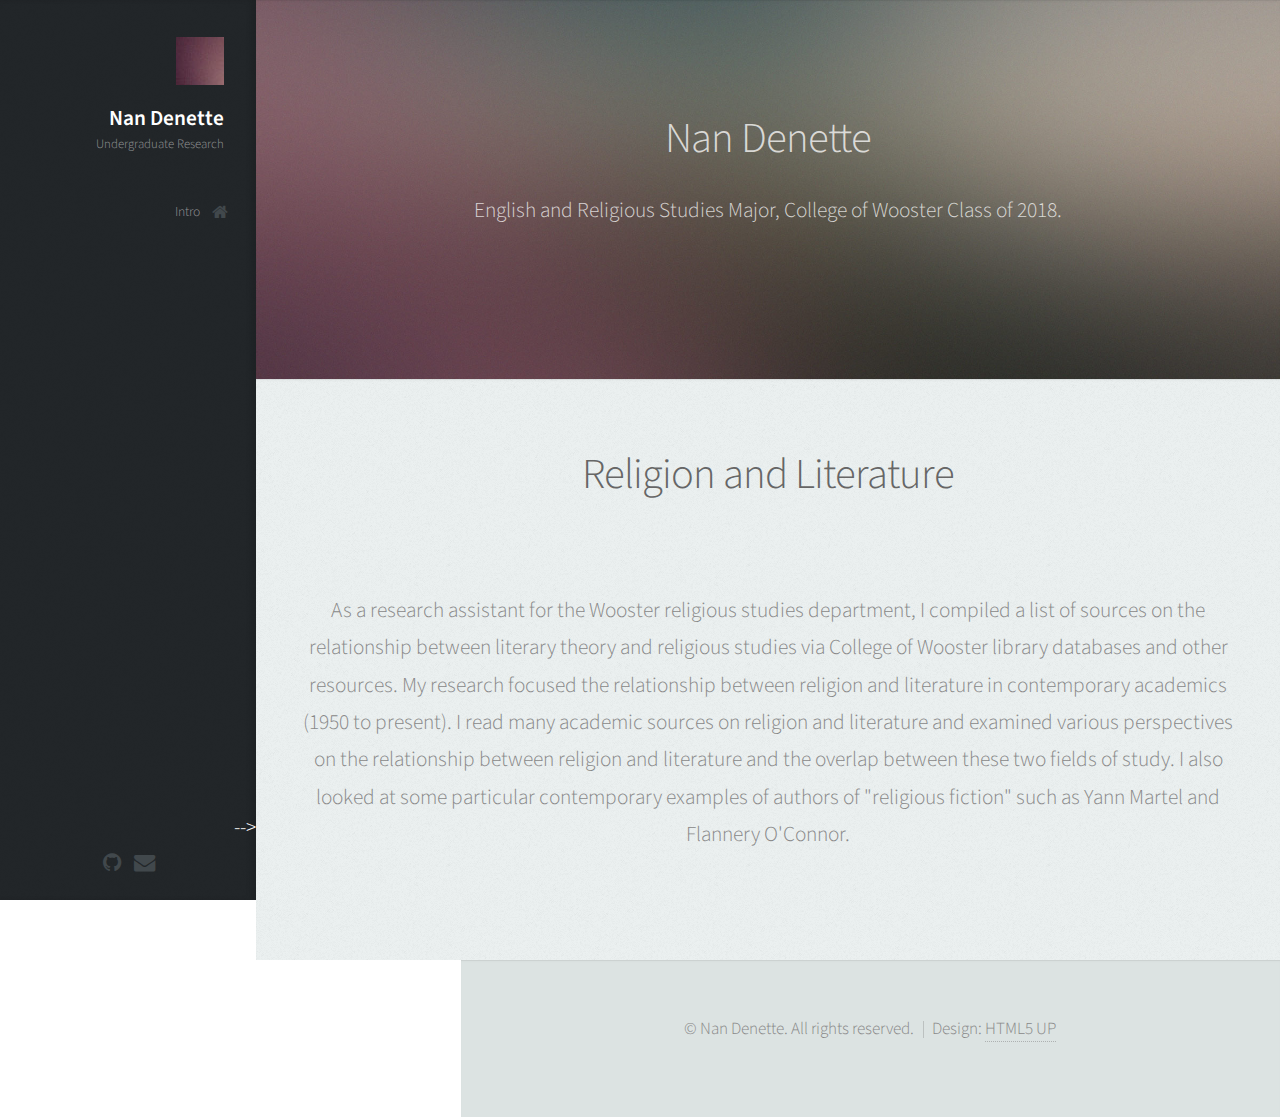
==== commit d6c10feb: "page 3 update" ====
--- a/page 3.html
+++ b/page 3.html
@@ -150,12 +150,12 @@
 						<div class="container">
 
 							<header>
-								<h2>Beat Studies</h2>
+								<h2>Religion and Literature</h2>
 							</header>
 
-							<a href="#" class="image featured"><img src="https://s-media-cache-ak0.pinimg.com/originals/61/4f/51/614f518d3c22bc08018260bf0897a3b0.jpg" alt="" /></a>
+							<a href="#" class="image featured"><img src="http://www.withanaccent.com/wp-content/uploads/2012/11/life-of-pi-cover.jpg" alt="" /></a>
 
-							<p>In my sophomore year at Wooster, I worked as a research assistant in the English department studying the biographies of Beat writers. I researched biographical information of Beat authors, primarily including Amiri Baraka, Henry Miller, Charles Olson, and Diane di Prima. I identified archives of relevant Beat writers at various universities. I utilized library databases at the College of Wooster such as JSTOR, EBSCOHost, and ProQuest to create annotated bibliographies about various Beat authors and topics related to Beat studies. Additionally, I worked with my advisor on the Journal of Beat Studies, an academic journal. My responsibilities for the publication included copyediting, proofreading, and creating citations.</p>
+							<p>As a research assistant for the Wooster religious studies department, I compiled a list of sources on the relationship between literary theory and religious studies via College of Wooster library databases and other resources. My research focused the relationship between religion and literature in contemporary academics (1950 to present). I read many academic sources on religion and literature and examined various perspectives on the relationship between religion and literature and the overlap between these two fields of study. I also looked at some particular contemporary examples of authors of "religious fiction" such as Yann Martel and Flannery O'Connor.</p>
 
 						</div>
 					</section>
